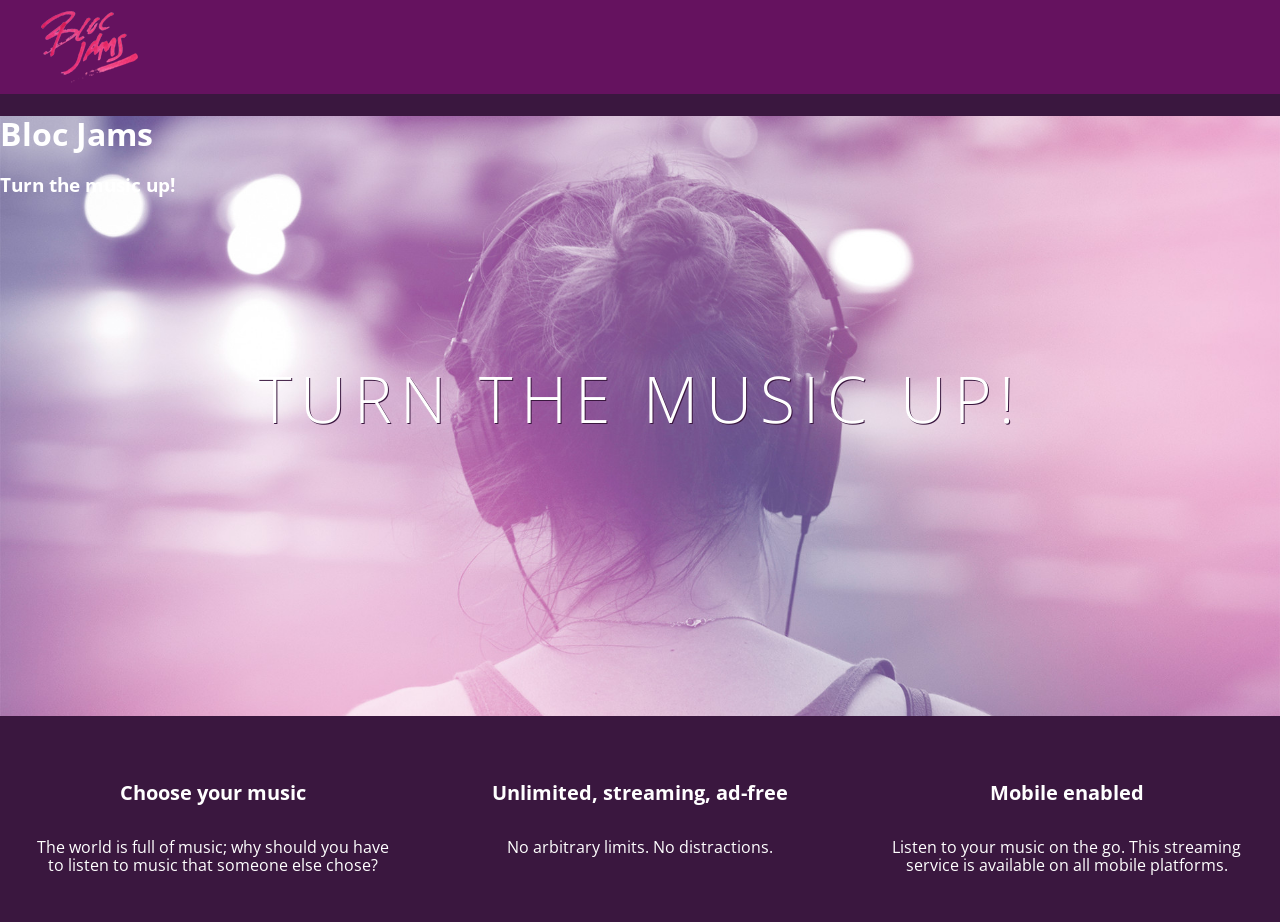
==== index.html @ 6aea6cf2 "checkpoint 3 completed; div tags closed" ====
<!DOCTYPE html>
 <html>
     <head>
         <title>Bloc Jams</title>
         <link rel="stylesheet" type="text/css" href="http://fonts.googleapis.com/css?family=Open+Sans:400,800,600,700,300">
         <link rel="stylesheet" type="text/css" href="http://code.ionicframework.com/ionicons/2.0.1/css/ionicons.min.css">
         <link rel="stylesheet" type="text/css" href="styles/normalize.css">
         <link rel="stylesheet" type="text/css" href="styles/main.css">
     </head>
     <body class="landing">
         <nav class="navbar">
           <img src="assets/images/bloc_jams_logo.png" alt="bloc jams logo" class="logo"><!-- navigation bar -->
         </nav>
         <section class="hero-content"> <!-- hero content -->
             <h1>Bloc Jams</h1>
             <h3>Turn the music up!</h3>
             <h1 class="hero-title">Turn the music up!</h1>
         </section>
          <section class="selling-points"> <!-- selling points -->
             <div class="point">
                 <span class="ion-music-note"></span>
                 <h5 class="point-title">Choose your music</h5>
                 <p class="point-description">The world is full of music; why should you have to listen to music that someone else chose?</p>
            </div>
             <div class="point">
                 <span class="ion-radio-waves"></span>
                 <h5 class="point-title">Unlimited, streaming, ad-free</h5>
                 <p class="point-description">No arbitrary limits. No distractions.</p>
            </div>
             <div class="point">
                 <span class="ion-iphone"></span>
                 <h5 class="point-title">Mobile enabled</h5>
                 <p class="point-description">Listen to your music on the go. This streaming service is available on all mobile platforms.</p>
             </div>
         </section>
     </body>
 </html>
---- styles/main.css ----
html {
     height: 100%; /* makes sure our HTML takes up 100% of the browser window */
     font-size: 100%;
 }
 
 body {
     font-family: 'Open Sans'; /* sets our font to the "Open Sans" typeface */
     color: white;             /* sets the text color to white */
     min-height: 100%;         /* says the height of the body must be, at minimum, 100% of the window */
 }
 
 body.landing {
     background-color: rgb(58,23,63);
 }
 
 .navbar {
     padding: 0.5rem;
     background-color: rgb(101,18,95);
 }
 
 .navbar .logo {
     position: relative; /* positioning will be explained in a resource */
     left: 2rem;
}
 .hero-content {
     position: relative; /* positioning will be explained in a resource */
     min-height: 600px;  /* hero content element must be _at least_ 600 pixels */
     background-image: url(../assets/images/bloc_jams_bg.jpg);
     background-repeat: no-repeat;
     background-position: center center;
     background-size: cover;
}
 .hero-content .hero-title {
     position: absolute;             /* positioning will be explained in a resource */
     top: 40%;                       /* positioning will be explained in a resource */
     -webkit-transform: translateY(-50%);
     -moz-transform: translateY(-50%);
     -ms-transform: translateY(-50%);
     transform: translateY(-50%);
     width: 100%;                    /* makes sure the title inhabits the full width of its container */
     text-align: center;             /* aligns text in the horizontal center of the element */
     font-size: 4rem;                /* specifies the size of the font in root em units */
     font-weight: 300;               /* makes the font thinner or lighter weight */
     text-transform: uppercase;      /* transforms the text to be all uppercase lettering */
     letter-spacing: 0.5rem;         /* puts 0.5 root ems worth of space between each letter */
     text-shadow: 1px 1px 0px rgb(58,23,63); /* creates a shadow underneath the text for readability over the image */
 }

.selling-points {
     position: relative;
     display: table;
     width: 100%;
     -webkit-box-sizing: border-box;
     -moz-box-sizing: border-box;
     box-sizing: border-box; /* we'll explain this in a resource */
 }
 
 .point {
     display: table-cell;
     position: relative;
     width: 33.3%;
     padding: 2rem;
     text-align: center;
 }
 
 .point .point-title {
     font-size: 1.25rem;
 }

 .ion-music-note,
 .ion-radio-waves,
 .ion-iphone {
     color: rgb(233,50,117);
     font-size: 5rem;
 }
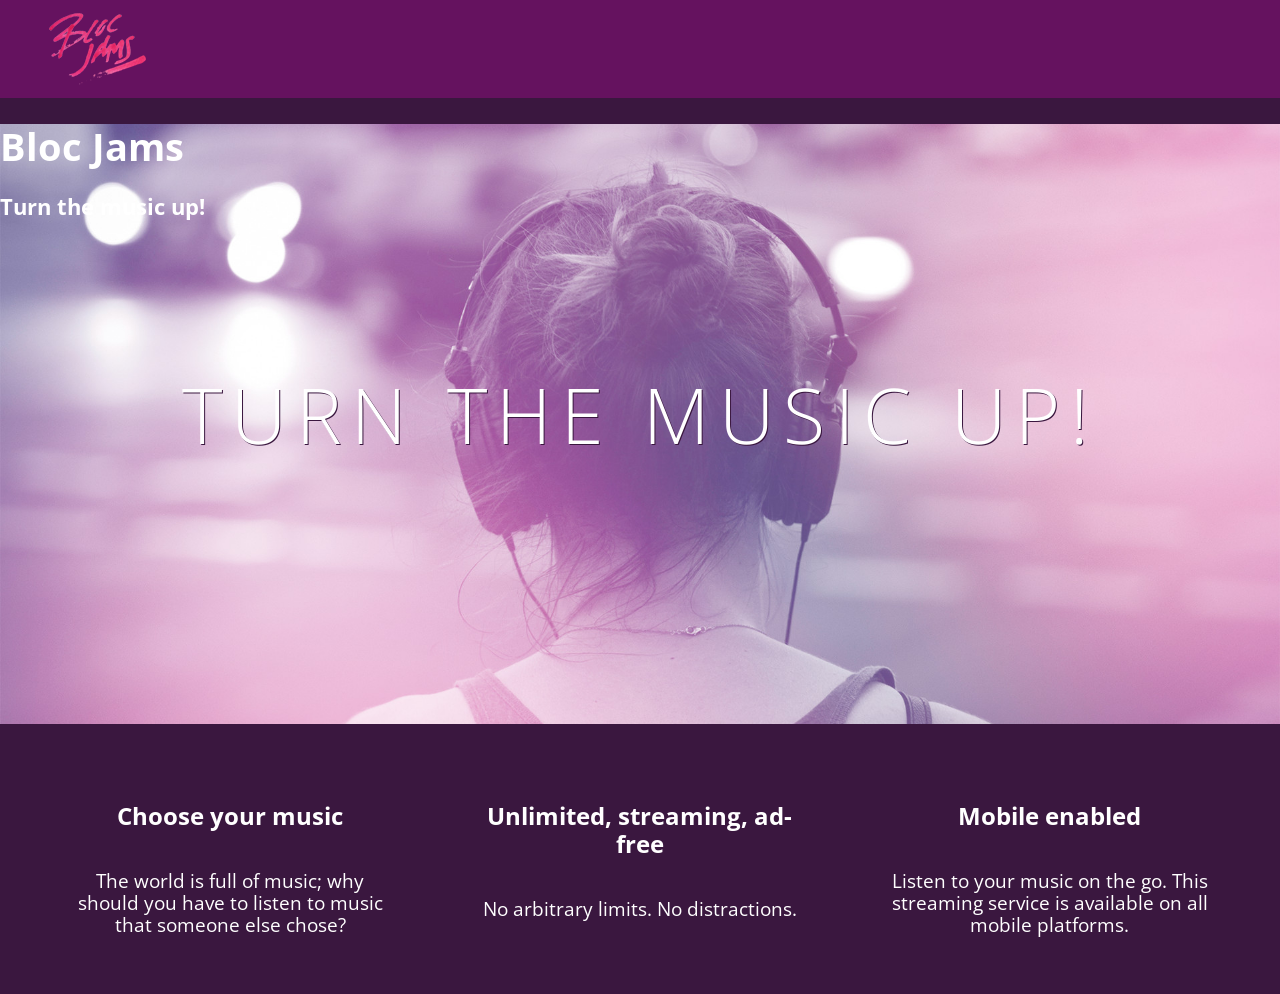
==== commit ba3aca75: "checkpont 4 completed" ====
--- a/index.html
+++ b/index.html
@@ -2,10 +2,12 @@
  <html>
      <head>
          <title>Bloc Jams</title>
+         <meta name="viewport" content="width=device-width, initial-scale=1">
          <link rel="stylesheet" type="text/css" href="http://fonts.googleapis.com/css?family=Open+Sans:400,800,600,700,300">
          <link rel="stylesheet" type="text/css" href="http://code.ionicframework.com/ionicons/2.0.1/css/ionicons.min.css">
          <link rel="stylesheet" type="text/css" href="styles/normalize.css">
          <link rel="stylesheet" type="text/css" href="styles/main.css">
+         <link rel="stylesheet" type="text/css" href="styles/landing.css">
      </head>
      <body class="landing">
          <nav class="navbar">
@@ -16,7 +18,7 @@
              <h3>Turn the music up!</h3>
              <h1 class="hero-title">Turn the music up!</h1>
          </section>
-          <section class="selling-points"> <!-- selling points -->
+         <section class="selling-points container"> <!-- selling points -->
              <div class="point">
                  <span class="ion-music-note"></span>
                  <h5 class="point-title">Choose your music</h5>
--- a/styles/main.css
+++ b/styles/main.css
@@ -1,75 +1,47 @@
- html {
-     height: 100%; /* makes sure our HTML takes up 100% of the browser window */
-     font-size: 100%;
- }
+*, *:before, *:after {
+    -moz-box-sizing: border-box;
+    -webkit-box-sizing: border-box;
+    box-sizing: border-box;
+}
+
+html {
+    height: 100%;
+    font-size: 100%;
+}
+
+body {
+    font-family: 'Open Sans';
+    color: white;
+    min-height: 100%;
+}
+
+.navbar {
+    padding: 0.5rem;
+    background-color: rgb(101,18,95);
+}
+
+.navbar > .logo {
+    position: relative;
+    left: 2rem;
+}
+
+.container {
+   margin: 0 auto;
+   max-width: 64rem;
+}
  
- body {
-     font-family: 'Open Sans'; /* sets our font to the "Open Sans" typeface */
-     color: white;             /* sets the text color to white */
-     min-height: 100%;         /* says the height of the body must be, at minimum, 100% of the window */
- }
+ /* Medium and small screens (640px) */
+ @media (min-width: 640px) {
+   html { font-size: 112%; }
+    
+     .column {
+         float: left;
+         padding-left: 1rem;
+         padding-right: 1rem;
+     }
+}
  
- body.landing {
-     background-color: rgb(58,23,63);
- }
- 
- .navbar {
-     padding: 0.5rem;
-     background-color: rgb(101,18,95);
- }
- 
- .navbar .logo {
-     position: relative; /* positioning will be explained in a resource */
-     left: 2rem;
-}
- .hero-content {
-     position: relative; /* positioning will be explained in a resource */
-     min-height: 600px;  /* hero content element must be _at least_ 600 pixels */
-     background-image: url(../assets/images/bloc_jams_bg.jpg);
-     background-repeat: no-repeat;
-     background-position: center center;
-     background-size: cover;
-}
- .hero-content .hero-title {
-     position: absolute;             /* positioning will be explained in a resource */
-     top: 40%;                       /* positioning will be explained in a resource */
-     -webkit-transform: translateY(-50%);
-     -moz-transform: translateY(-50%);
-     -ms-transform: translateY(-50%);
-     transform: translateY(-50%);
-     width: 100%;                    /* makes sure the title inhabits the full width of its container */
-     text-align: center;             /* aligns text in the horizontal center of the element */
-     font-size: 4rem;                /* specifies the size of the font in root em units */
-     font-weight: 300;               /* makes the font thinner or lighter weight */
-     text-transform: uppercase;      /* transforms the text to be all uppercase lettering */
-     letter-spacing: 0.5rem;         /* puts 0.5 root ems worth of space between each letter */
-     text-shadow: 1px 1px 0px rgb(58,23,63); /* creates a shadow underneath the text for readability over the image */
- }
-
-.selling-points {
-     position: relative;
-     display: table;
-     width: 100%;
-     -webkit-box-sizing: border-box;
-     -moz-box-sizing: border-box;
-     box-sizing: border-box; /* we'll explain this in a resource */
- }
- 
- .point {
-     display: table-cell;
-     position: relative;
-     width: 33.3%;
-     padding: 2rem;
-     text-align: center;
- }
- 
- .point .point-title {
-     font-size: 1.25rem;
- }
-
- .ion-music-note,
- .ion-radio-waves,
- .ion-iphone {
-     color: rgb(233,50,117);
-     font-size: 5rem;
- }+ /* Large screens (1024px) */
+ @media (min-width: 1024px) {
+   html { font-size: 120%; }
+}
--- a/styles/landing.css
+++ b/styles/landing.css
@@ -0,0 +1,52 @@
+ body.landing {
+     background-color: rgb(58,23,63);
+ }
+ 
+ .hero-content {
+     position: relative;
+     min-height: 600px;
+     background-image: url(../assets/images/bloc_jams_bg.jpg);
+     background-repeat: no-repeat;
+     background-position: center center;
+     background-size: cover;
+ }
+ 
+ .hero-content .hero-title {
+     position: absolute;
+     top: 40%;
+     -webkit-transform: translateY(-50%);
+     -moz-transform: translateY(-50%);
+     transform: translateY(-50%);
+     width: 100%;
+     text-align: center;
+     font-size: 4rem;
+     font-weight: 300;
+     text-transform: uppercase;
+     letter-spacing: 0.5rem;
+     text-shadow: 1px 1px 0px rgb(58,23,63);
+ }
+ 
+ .selling-points {
+     position: relative;
+     display: table;
+     width: 100%;
+ }
+ 
+ .point {
+     display: table-cell;
+     position: relative;
+     width: 33.3%;
+     padding: 2rem;
+     text-align: center;
+ }
+ 
+ .point .point-title {
+     font-size: 1.25rem;
+ }
+ 
+ .ion-music-note,
+ .ion-radio-waves,
+ .ion-iphone {
+     color: rgb(233,50,117);
+     font-size: 5rem;
+ }
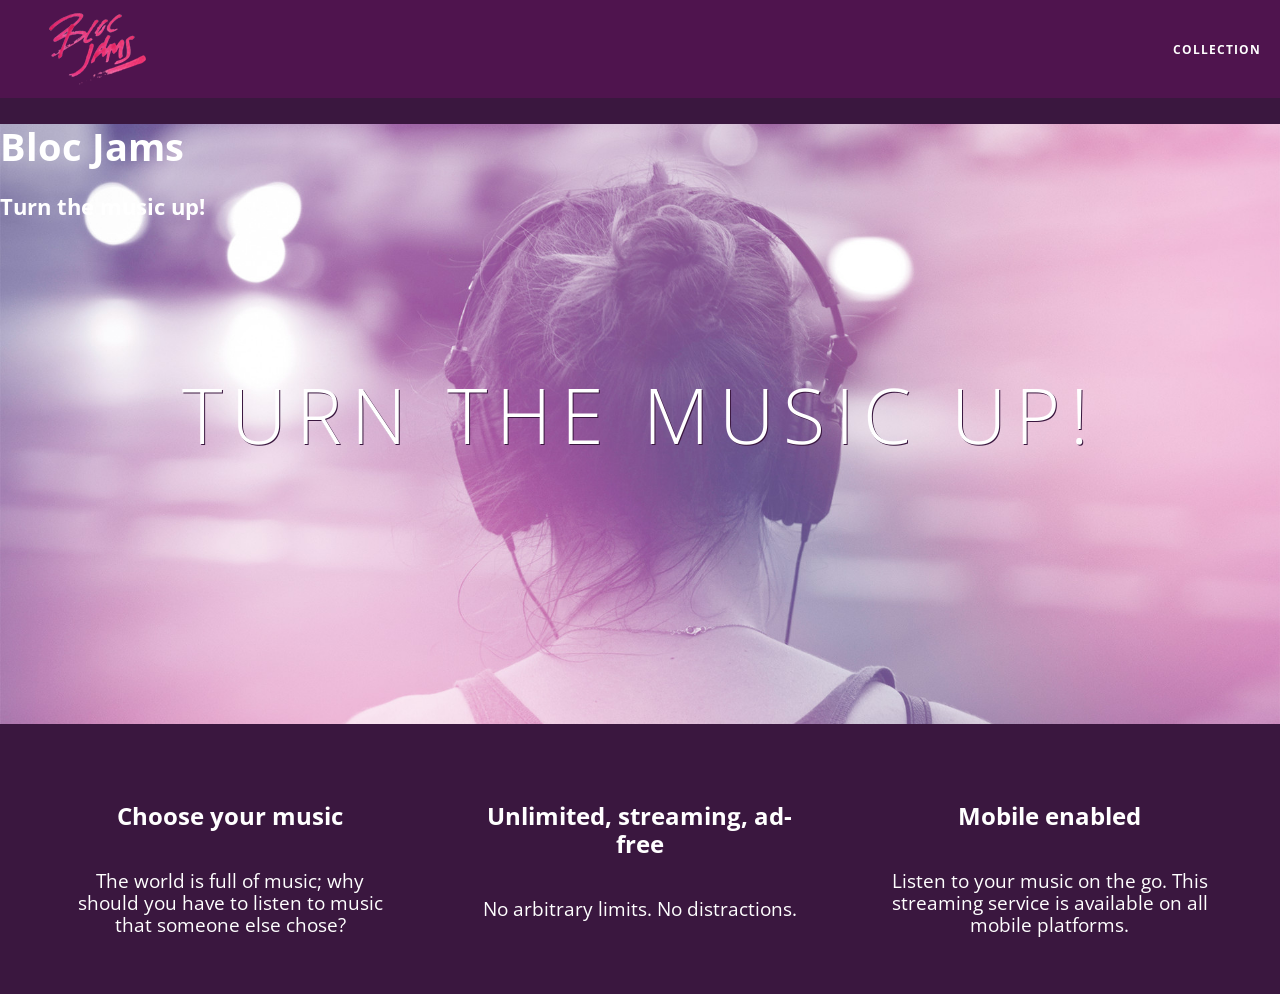
==== commit 737a7de2: "Checkpoint 5 revised" ====
--- a/index.html
+++ b/index.html
@@ -11,7 +11,12 @@
      </head>
      <body class="landing">
          <nav class="navbar">
-           <img src="assets/images/bloc_jams_logo.png" alt="bloc jams logo" class="logo"><!-- navigation bar -->
+             <a href="index.html" class="logo">
+                <img src="assets/images/bloc_jams_logo.png" alt="bloc jams logo">
+             </a>
+           <div class="links-container">
+             <a href="collection.html" class="navbar-link">collection</a>
+           </div>
          </nav>
          <section class="hero-content"> <!-- hero content -->
              <h1>Bloc Jams</h1>
--- a/styles/main.css
+++ b/styles/main.css
@@ -17,12 +17,45 @@
 
 .navbar {
     padding: 0.5rem;
-    background-color: rgb(101,18,95);
+    position: relative;
+    background-color: rgba(101,18,95,0.5);
+    z-index: 1;
 }
 
 .navbar > .logo {
     position: relative;
     left: 2rem;
+    cursor: pointer;  /* produces the finger-pointer icon when you hover over the logo */
+}
+ 
+.navbar .links-container {
+    display: table;
+    position: absolute;
+    top: 0;
+    right: 0;
+    height: 100px;
+    color: white;
+    text-decoration: none;
+}
+
+.links-container .navbar-link {
+    display: table-cell;
+    position: relative;
+    height: 100%;
+    padding-left: 1rem;
+    padding-right: 1rem;
+    vertical-align: middle;
+    color: white;
+    font-size: 0.625rem;
+    letter-spacing: 0.05rem;
+    font-weight: 700;
+    text-transform: uppercase;
+    text-decoration: none;
+    cursor: pointer;
+}
+
+.links-container .navbar-link:hover {
+    color: rgb(233,50,117);
 }
 
 .container {
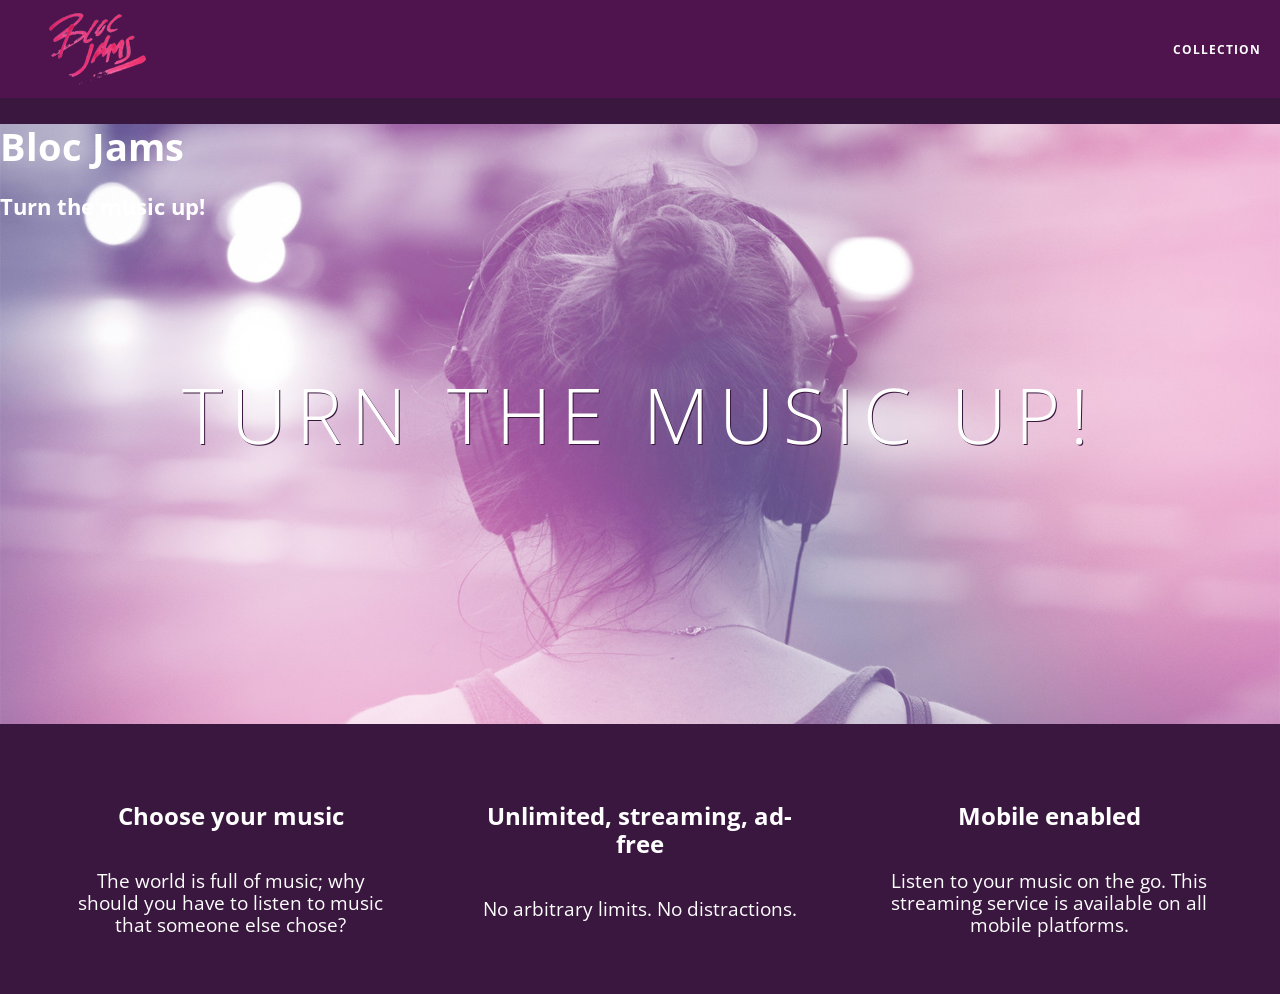
==== commit cc67329f: "assignment 4 completeted" ====
--- a/index.html
+++ b/index.html
@@ -23,7 +23,7 @@
              <h3>Turn the music up!</h3>
              <h1 class="hero-title">Turn the music up!</h1>
          </section>
-         <section class="selling-points container"> <!-- selling points -->
+         <section class="selling-points container clearfix"> <!-- selling points -->
              <div class="point">
                  <span class="ion-music-note"></span>
                  <h5 class="point-title">Choose your music</h5>
--- a/styles/main.css
+++ b/styles/main.css
@@ -77,4 +77,15 @@
  /* Large screens (1024px) */
  @media (min-width: 1024px) {
    html { font-size: 120%; }
+}
+
+.clearfix::before,
+
+.clearfix::after {
+   content: " ";
+   display: table;
+}
+
+.clearfix::after {
+   clear: both;
 }
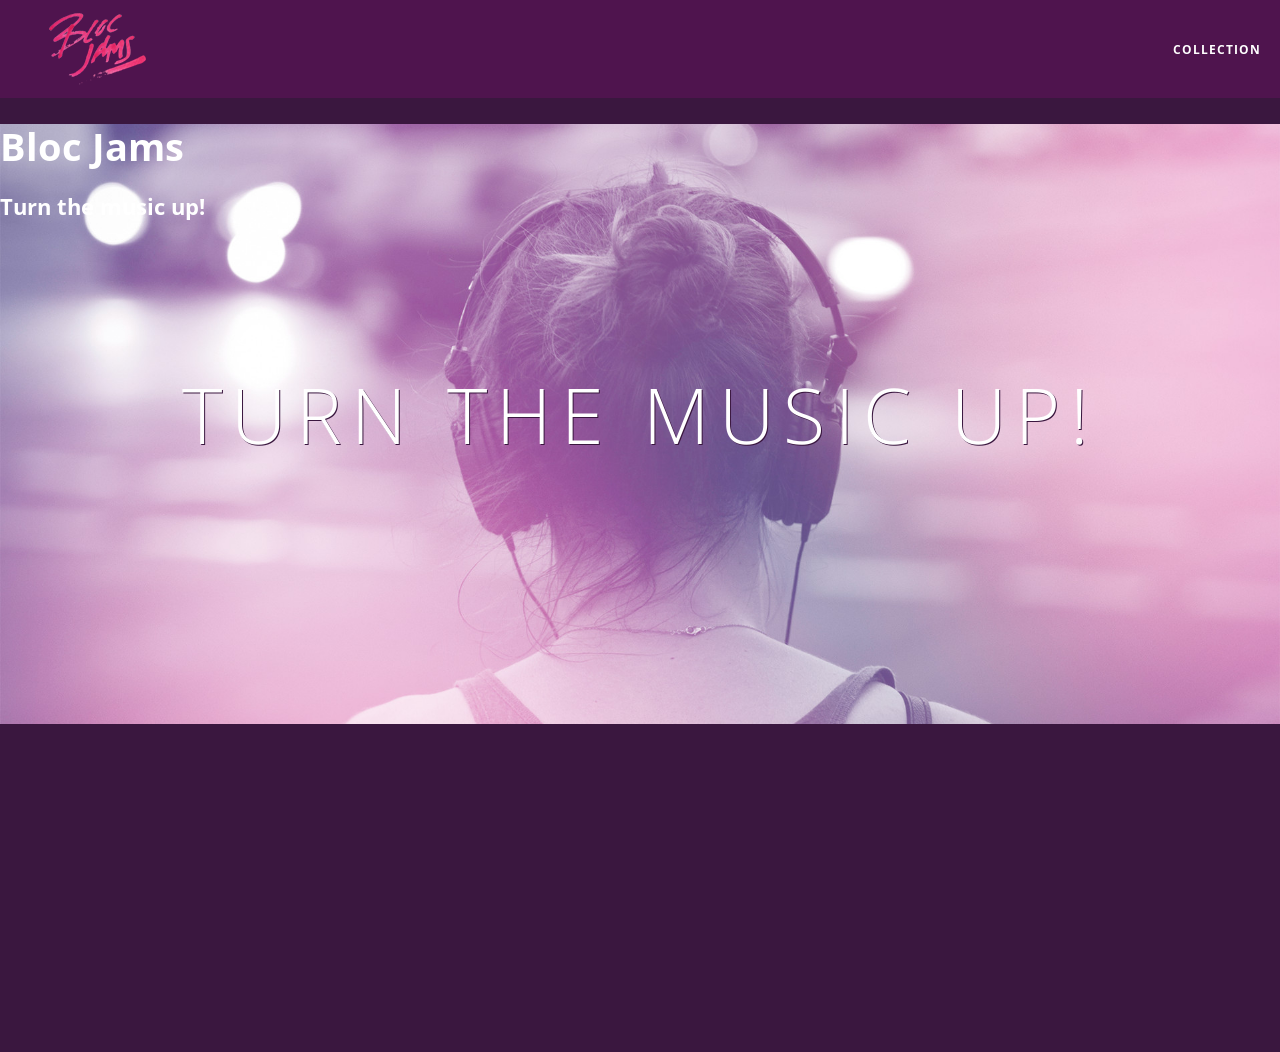
==== commit 0b440951: "checkpoint 8 completed" ====
--- a/index.html
+++ b/index.html
@@ -40,5 +40,8 @@
                  <p class="point-description">Listen to your music on the go. This streaming service is available on all mobile platforms.</p>
              </div>
          </section>
+				<script>
+						 
+			  </script>
      </body>
  </html>
--- a/styles/main.css
+++ b/styles/main.css
@@ -62,7 +62,10 @@
    margin: 0 auto;
    max-width: 64rem;
 }
- 
+
+ .container.narrow {
+	 max-width: 56rem;
+}
  /* Medium and small screens (640px) */
  @media (min-width: 640px) {
    html { font-size: 112%; }
--- a/styles/landing.css
+++ b/styles/landing.css
@@ -38,6 +38,16 @@
      width: 33.3%;
      padding: 2rem;
      text-align: center;
+		 opacity: 0;
+     -webkit-transform: scaleX(0.9) translateY(3rem);
+     -moz-transform: scaleX(0.9) translateY(3rem);
+     transform: scaleX(0.9) translateY(3rem);
+     -webkit-transition: all 0.25s ease-in-out;
+     -moz-transition: all 0.25s ease-in-out;
+     transition: all 0.25s ease-in-out;
+     -webkit-transition-delay: 0.2s;
+     -moz-transition-delay: 0.2s;
+     transition-delay: 0.2s;
  }
  
  .point .point-title {
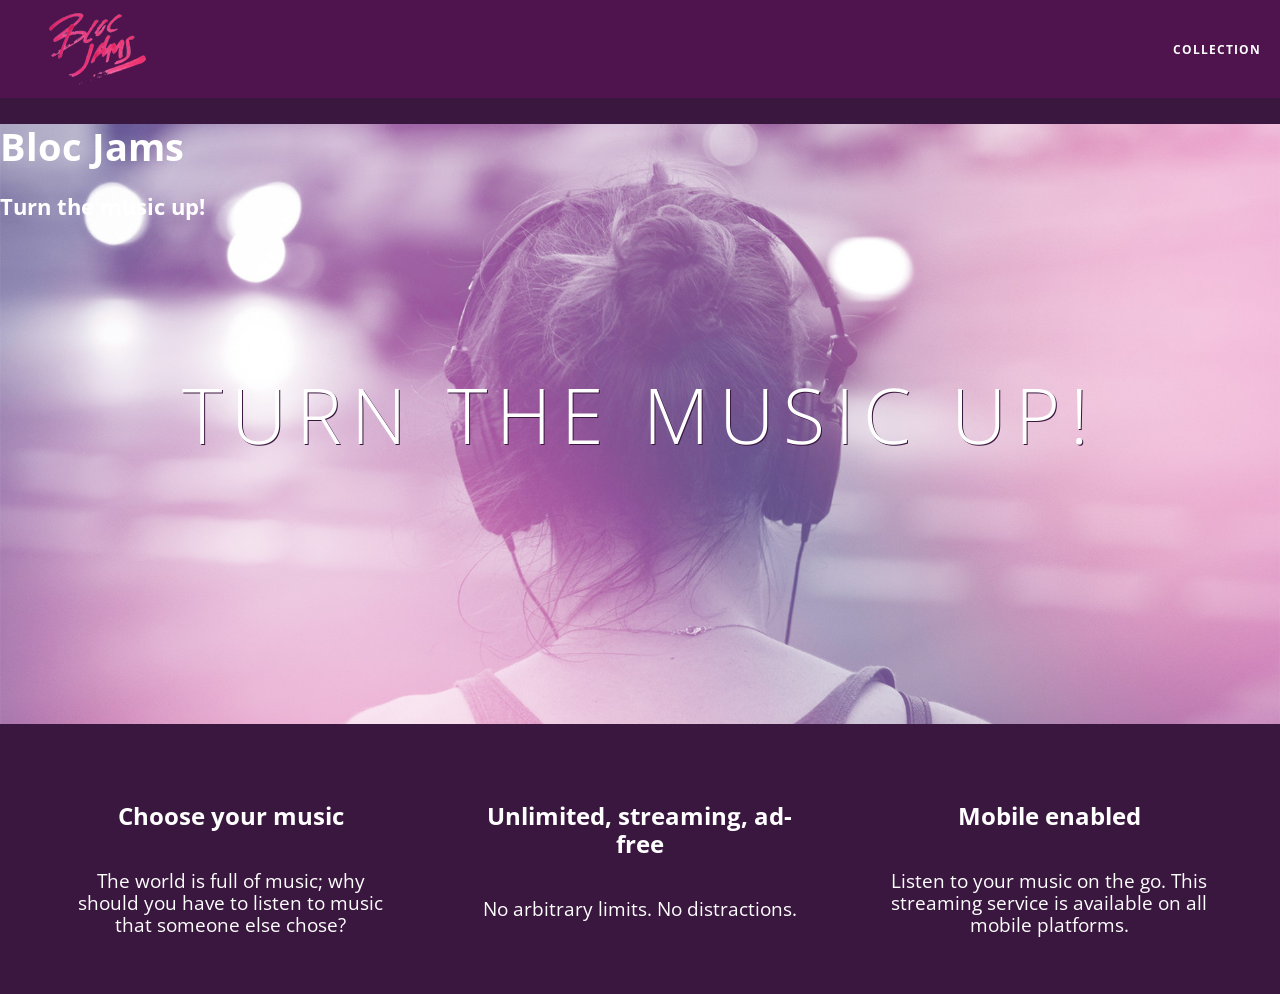
==== commit 2214eb84: "assignment 9 completed" ====
--- a/index.html
+++ b/index.html
@@ -40,8 +40,7 @@
                  <p class="point-description">Listen to your music on the go. This streaming service is available on all mobile platforms.</p>
              </div>
          </section>
-				<script>
-						 
-			  </script>
+			 	<script src="scripts/utilities.js"></script>
+				<script src="scripts/landing.js"></script>
      </body>
  </html>
